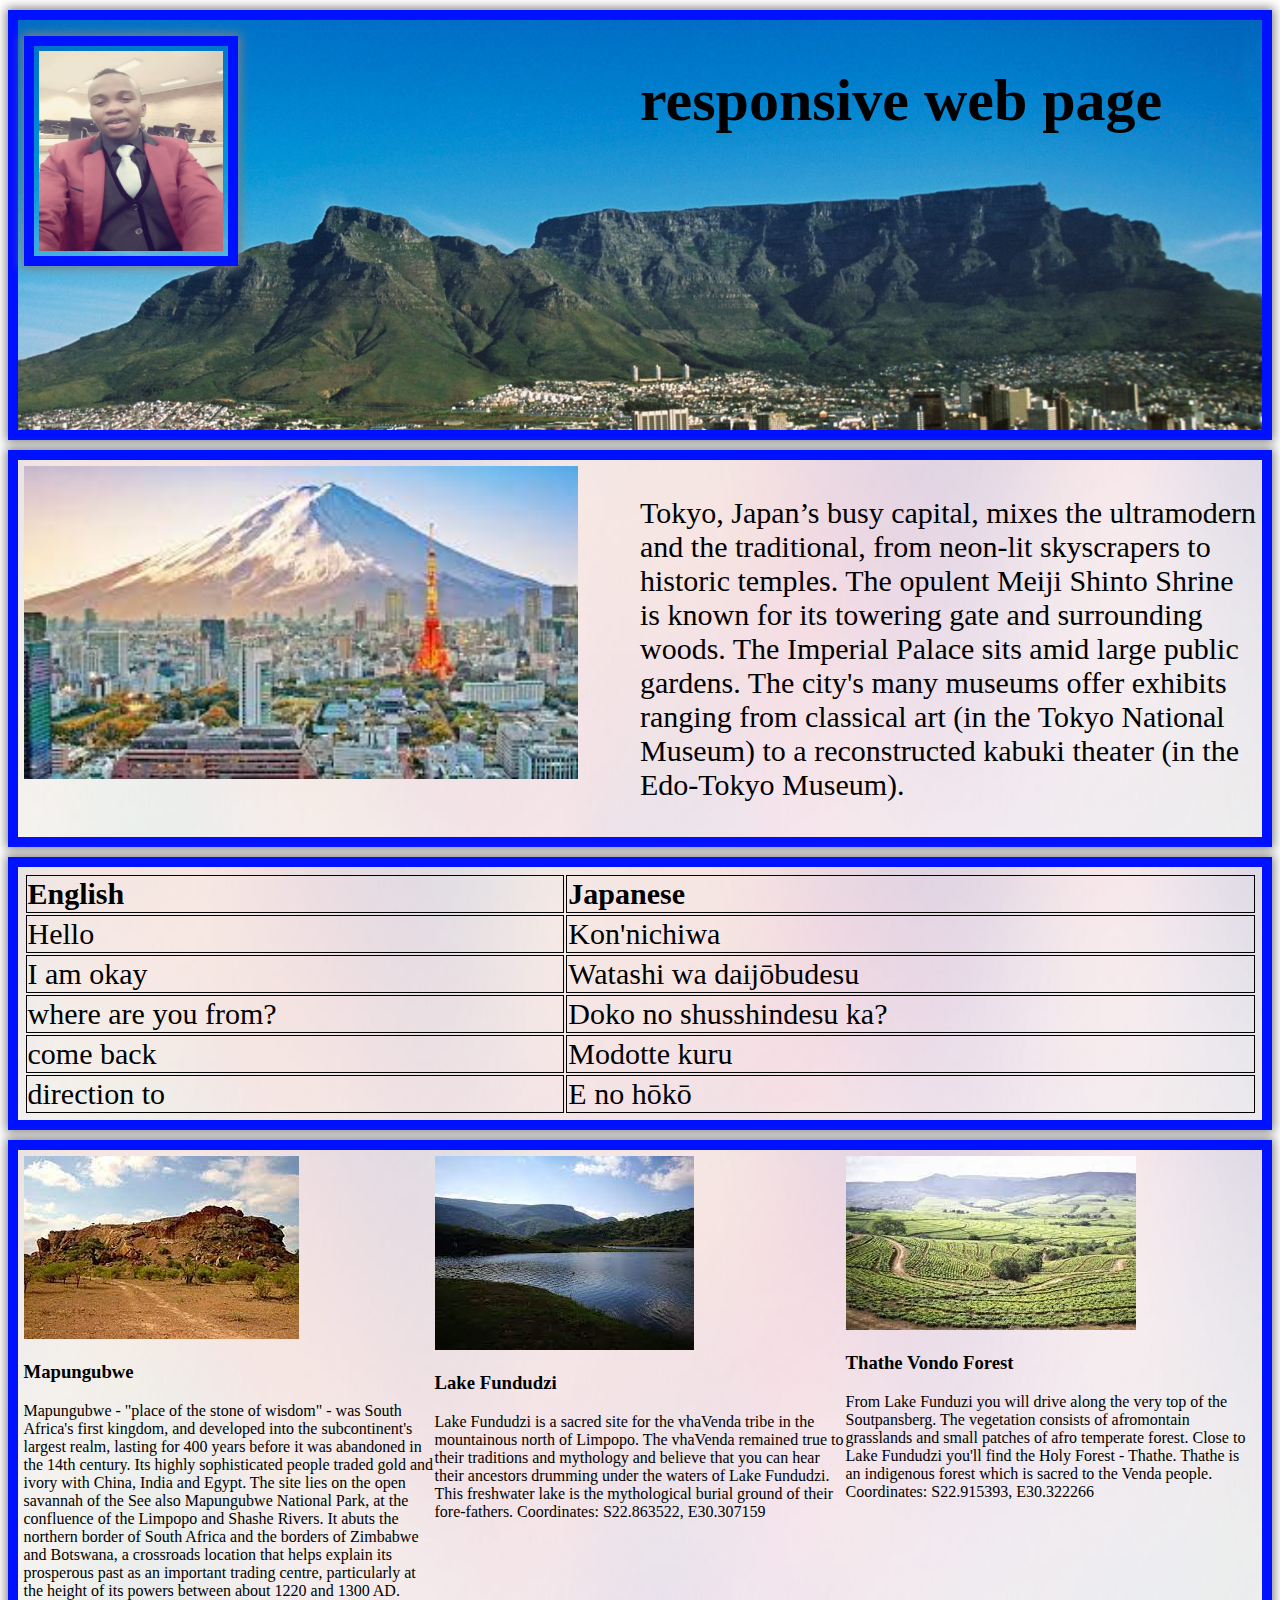
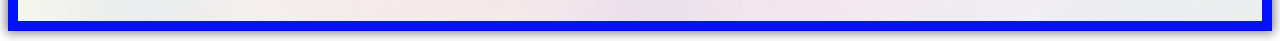
==== FlexBox/index.html @ f6e5a6b3 "first" ====
<!DOCTYPE html>
<html lang="en">
<head>
	<meta charset="UTF-8">
	<meta http-equiv="X-UA-Compatible" content="IE=edge">
	<meta name="viewport" content="width=device-width, initial-scale=1.0">
	<link rel="stylesheet" href="style.css">
	<title>responsive web page</title>
</head>
<body>
	<div class="box-bg">
			<div class="container-2">
				<div class="box-1">
					<img src="images/lloyd-moloantoa.jpg" width=30% class="profile"/> 
				</div>
				<div class="box-1">
					<h1 style="font-size:60px;">responsive web page</h1>
				</div>
			</div>
	</div>
  
	<div class="box-bg2">
		<div class="container-2">
			<div class="box-1">
				<img src="images/Tokyo.jpg" width=90%/>
			</div>
			<div class="box-1">
				<p style="font-size:30px;">Tokyo, Japan’s busy capital, mixes the ultramodern and the traditional,
					 from neon-lit skyscrapers to historic temples. The opulent Meiji Shinto Shrine is known for 
					 its towering gate and surrounding woods. The Imperial Palace sits amid large public gardens. 
					 The city's many museums offer exhibits ranging from classical art (in the Tokyo National Museum)
					  to a reconstructed kabuki theater (in the Edo-Tokyo Museum).</p>
			</div>
		</div>
</div>
	


<div class="box-bg2">
	<div class="container-2">
		<div class="box-1">
			<table style="width:100%">
				<tr>
				  <th>English</th>
				  <th>Japanese</th> 
				</tr>
				<tr>
				  <td>Hello</td>
				  <td>Kon'nichiwa</td>

				</tr>
				<tr>
				  <td>I am okay</td>
				  <td>Watashi wa daijōbudesu</td>

				</tr>
				<tr>
				  <td>where are you from?</td>
				  <td>Doko no shusshindesu ka?</td>

				</tr>
				<tr>
					<td>come back</td>
					<td>Modotte kuru</td>
  
				  </tr>
				  <tr>
					<td>direction to </td>
					<td>E no hōkō</td>
  
				  </tr>
			  </table>
		</div>
	</div>
</div>

	
<div class="box-bg2">
  <div class="container-2">
	<div class="box-1">
	  <div class="box-content23">
		<div class="box-item">
		  <img src="images/Mapungubwe.jpg" class="img-responsive"/>
			 <div class="content">
				<h3>Mapungubwe</h3>
					<p>Mapungubwe - "place of the stone of wisdom" - was South Africa's first kingdom, and developed into the subcontinent's largest realm, lasting for
						400 years before it was abandoned in the 14th century. Its highly sophisticated people traded gold and ivory with China, India and Egypt.
						
						The site lies on the open savannah of the See also Mapungubwe National Park, at the confluence of the Limpopo and Shashe Rivers.
						
						It abuts the northern border of South Africa and the borders of Zimbabwe and Botswana, a crossroads location that helps explain its prosperous
						past as an important trading centre, particularly at the height of its powers between about 1220 and 1300 AD.</p>			
			 </div>		
		</div>	
	</div>
</div>

	<div class="box-2">
		<div class="box-content23">
		  <div class="box-item">
			<img src="images/Lake Fundudzi.jpg" class="img-responsive"/>
			   <div class="content">
				  <h3>Lake Fundudzi</h3>
					  <p>Lake Fundudzi is a sacred site for the vhaVenda tribe in the mountainous north of Limpopo. The vhaVenda remained true to their traditions and mythology and believe that you can hear their ancestors drumming under the waters of Lake Fundudzi.

						This freshwater lake is the mythological burial ground of their fore-fathers.
						Coordinates: S22.863522, E30.307159</p>						
			   </div>		
		  </div>	
		</div>
	</div>

	  <div class="box-3">
		<div class="box-content23">
		  <div class="box-item">
			<img src="images/Thathe Vondo Forest.jpg" class="img-responsive"/>
			   <div class="content">
				  <h3>Thathe Vondo Forest</h3>
					  <p>From Lake Funduzi you will drive along the very top of the Soutpansberg. The vegetation consists of afromontain grasslands and small patches of afro temperate forest.

						Close to Lake Fundudzi you'll find the Holy Forest - Thathe. Thathe is an indigenous forest which is sacred to the Venda people.
						Coordinates: S22.915393, E30.322266</p>			 
			   </div>		
		  </div>	
	  </div>
 </div>
</div>
</div>		
	
</body>
</html>
---- FlexBox/style.css ----
.box-bg{
    height: 400px;
    padding: 5px;
    margin: 10px auto;
    box-shadow: 0px 0px 10px 2px grey;
    border: 10px solid rgb(0, 17, 255);  
    background-image: url(images/TableM.jpg);
    background-size:cover;
    text-align: left;
} 

.profile{
  height: 200px;
  padding: 5px;
  margin: 10px auto;
  box-shadow: 0px 0px 10px 2px grey;
  border: 10px solid rgb(0, 17, 255);  
}

.table, th, td {
  border: 1px solid black;
  font-size:30px;
}

.box-bg2{
  height: auto;
  padding: 5px;
  margin: 10px auto;
  box-shadow: 0px 0px 10px 2px grey;
  border: 10px solid rgb(0, 17, 255);  
  background-image: url(images/bg.jpg);
  background-size:cover;
  text-align: left;
} 
/* ---HomePage--- */
.index-page .box-content23.box-1 {margin-top: -300px;}
@media(max-width:767px){
	.index-page .box-content23.box-1 {margin-top: 0;}
}
.box-content23.box-1 .box-item:hover img{opacity: 0.9;} 
.box-content23.box-1 .box-item img {width: 100%;}
.box-content23.box-1 .box-item a{color: #0aac8e;font-weight: bold;}
.box-content23.box-1 .box-item .content h3{font-weight: 500;color: #333;font-size: 24px;margin-bottom: 20px;} 
.box-content23.box-1 .box-item .content span{color: #bbb;font-size: 15px;} 

@media(max-width:767px){
}

/* ----------------- */
/* ---flex box--- */

@media(min-width:468px){
    .container-1{
      display:flex;
      /*
      align-items:flex-start;
      align-items:flex-end;
      align-items:center;
      
      flex-direction:column;
      */
      
    }
    .container-2{
        display:flex;  
        padding:0rem;
      }
  }
  
  .container-3{
    display:flex;  
    flex-wrap:wrap;
    justify-content:space-between;
  }
  
   .container-1 div, .container-2,.container-3 div{
     border:0px #ccc solid;
    padding:0.5px; 
  } 
  
  .box-1{
    flex:1;
    order:1;
  }
  
  .box-2{
    flex:1;
    order:2;
  }
  
  .box-3{
    flex:1;
    order:3;
  }
  
  .container-3-box{
    flex-basis:12%;
  }
  /* ----------------- */
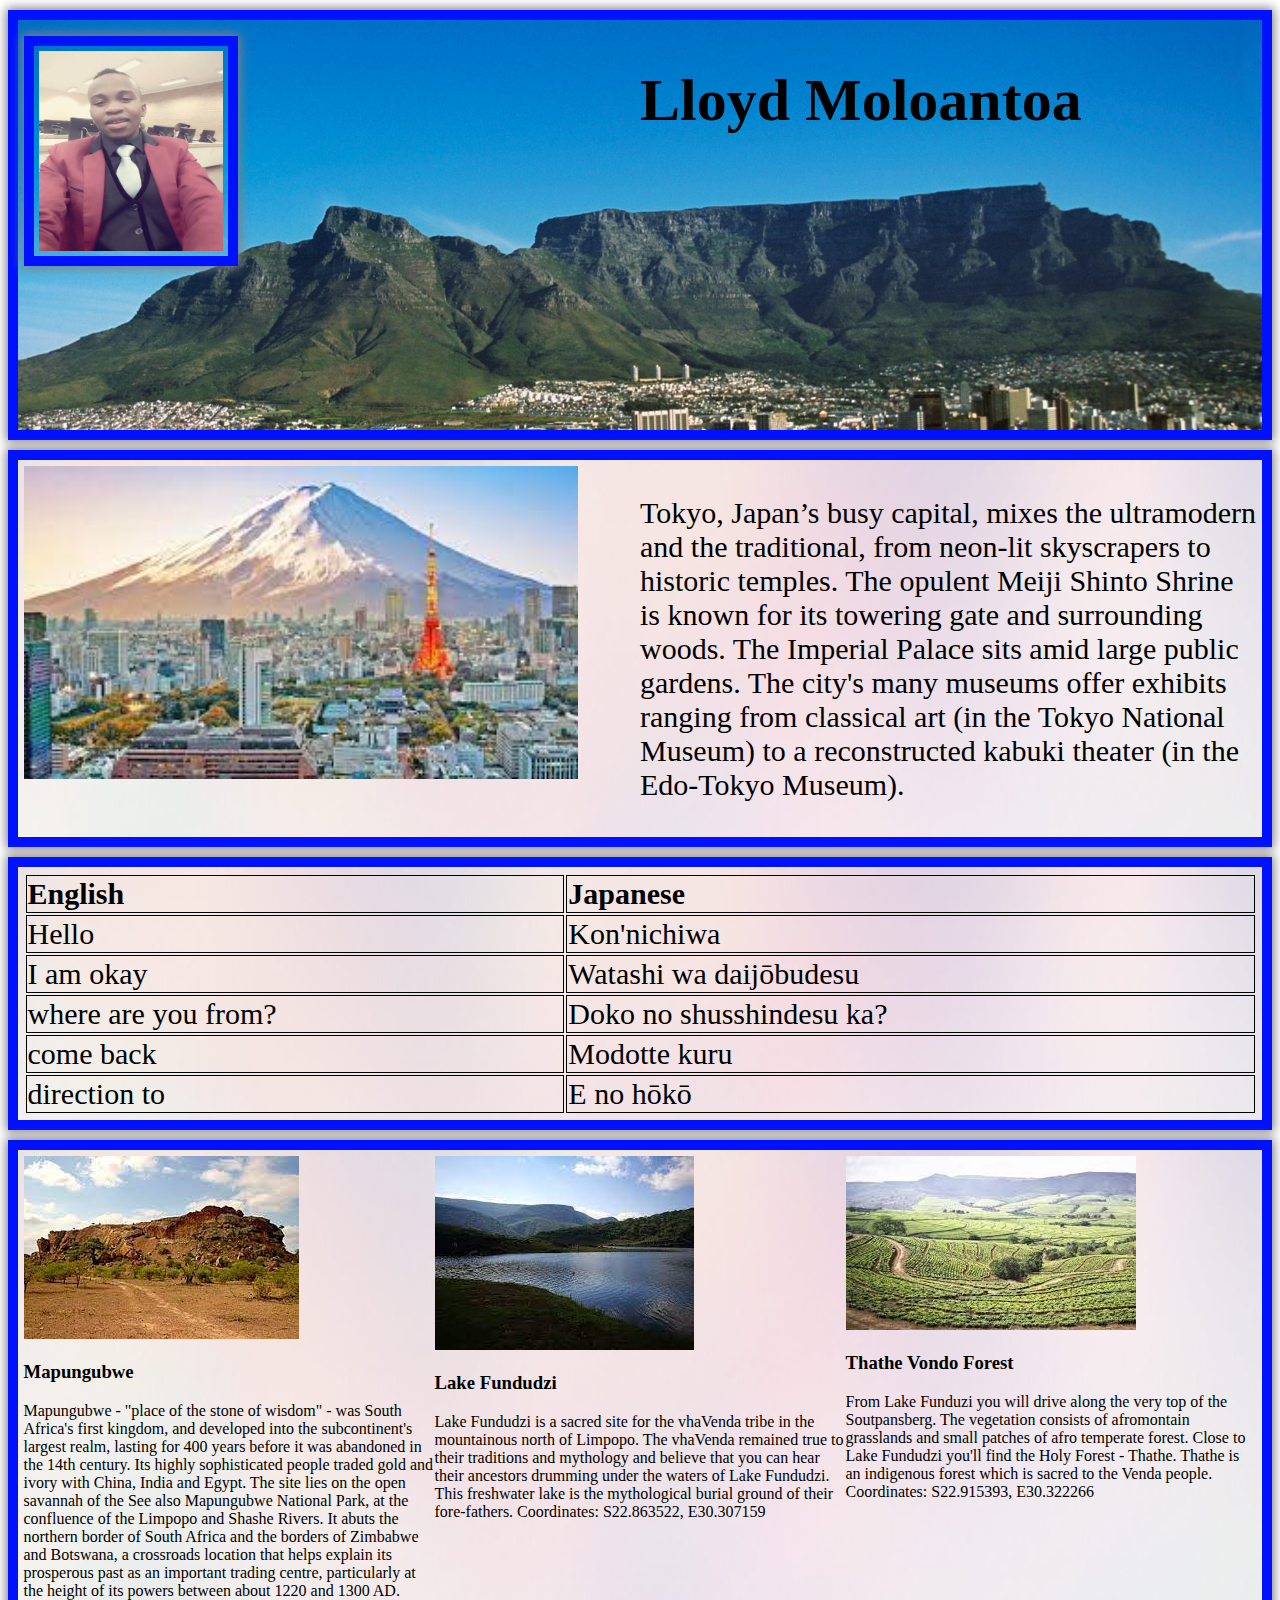
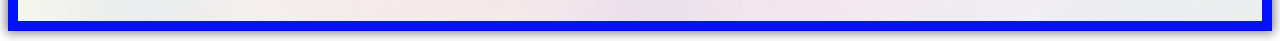
==== commit 7f181841: "name change" ====
--- a/FlexBox/index.html
+++ b/FlexBox/index.html
@@ -14,7 +14,7 @@
 					<img src="images/lloyd-moloantoa.jpg" width=30% class="profile"/> 
 				</div>
 				<div class="box-1">
-					<h1 style="font-size:60px;">responsive web page</h1>
+					<h1 style="font-size:60px;">Lloyd Moloantoa</h1>
 				</div>
 			</div>
 	</div>
@@ -128,4 +128,4 @@
 </div>		
 	
 </body>
-</html>+</html>
